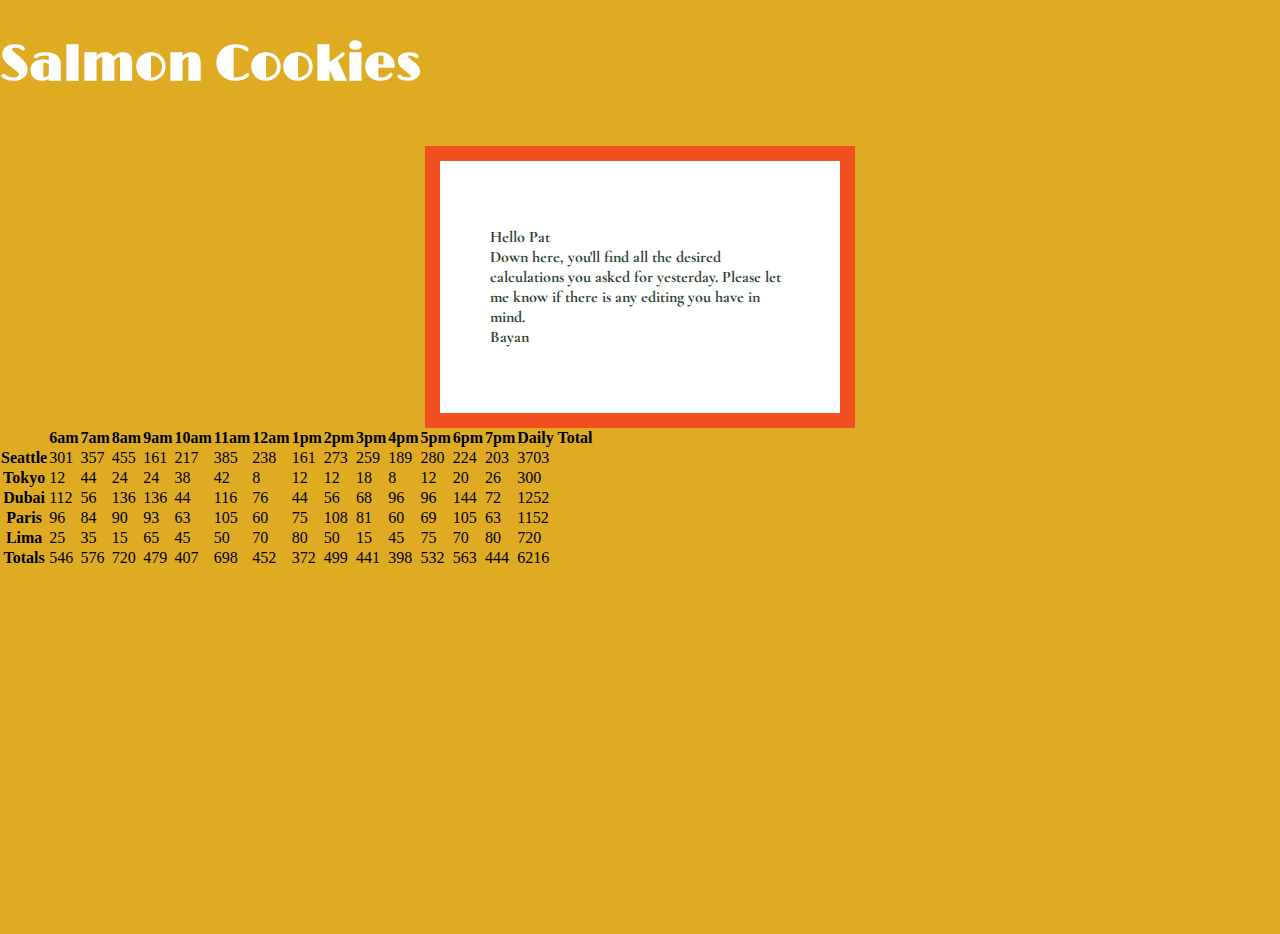
==== index.html @ 3f0ca4da "pushing changes in html" ====
<!DOCTYPE html>
<html>

<head>
    <title>Salimon Cookies</title>
    <meta name="viewport" content="width=device-width, initial-scale=1">
    <link rel="preconnect" href="https://fonts.gstatic.com">
<link href="https://fonts.googleapis.com/css2?family=Limelight&display=swap" rel="stylesheet">
<link rel="preconnect" href="https://fonts.gstatic.com">
<link href="https://fonts.googleapis.com/css2?family=Cormorant+Garamond:wght@300&display=swap" rel="stylesheet">
<link rel="preconnect" href="https://fonts.gstatic.com">
<link href="https://fonts.googleapis.com/css2?family=Acme&display=swap" rel="stylesheet">
    <link rel="stylesheet" href="css/style.css">
</head>

<body>
    <header>

      
        <h1>Salmon Cookies</h1>

    </header>
    
        
      
        <main>
            <div class='hero-text'> 
        </div>
        <br>
        <div id="letter">
        <p>Hello Pat <br>
            Down here, you'll find all the desired calculations you asked for yesterday. Please let me know if there is
            any editing you have in mind. <br>
            Bayan</p>
</div>
        <div id='SalmonCookies'>
            <section id="table"></section>
        </div>
    </main>
    <footer>

    </footer>
    <script src="js/app.js"></script>
</body>

</html>
---- css/style.css ----
body, html {
    height: 100%;
    margin: 0;
   
    background: #DEAB23;
  }
  
  
/*.hero-image{
    background-image:  linear-gradient(rgba(0, 0, 0, 0.5), rgba(0, 0, 0, 0.5))url('img/salmon.png');
    height: 50%;
    width: 100%;
    background-position: center;
    background-repeat: no-repeat;
    background-size: cover;
    position: relative;
  }*/
  
  .hero-text{
    text-align: center;
    position: absolute;
    top: 50%;
    left: 50%;
    transform: translate(-50%, -50%);
    color: white;
  }

  h1 {
    font-size:50px; 
    color: white;
    font-family: 'Limelight', cursive;
 
  }
  p{
      font-weight: bold;
      color: rgb(44,67,48);
  }
  h2{
    color: rgb(241,79,31);
    background-color: white;
        width: 100px;
        padding: 10px;
        padding: 15px;
        display: block;
        
  }
  #letter {

    
        background-color: white;
        width: 300px;
        border: 15px solid rgb(241,79,31) ;
        padding: 50px;
        margin: auto;
    display: block;
    font-family: 'Cormorant Garamond', serif;
  }

  li{
    font-weight: bold;
    color: rgb(44,67,48);
    background-color: white;
    width: 100px;
    border: 15px solid rgb(241,79,31) ;
    padding: 15px;
    font-family: 'Acme', sans-serif;
    display: block;
      }
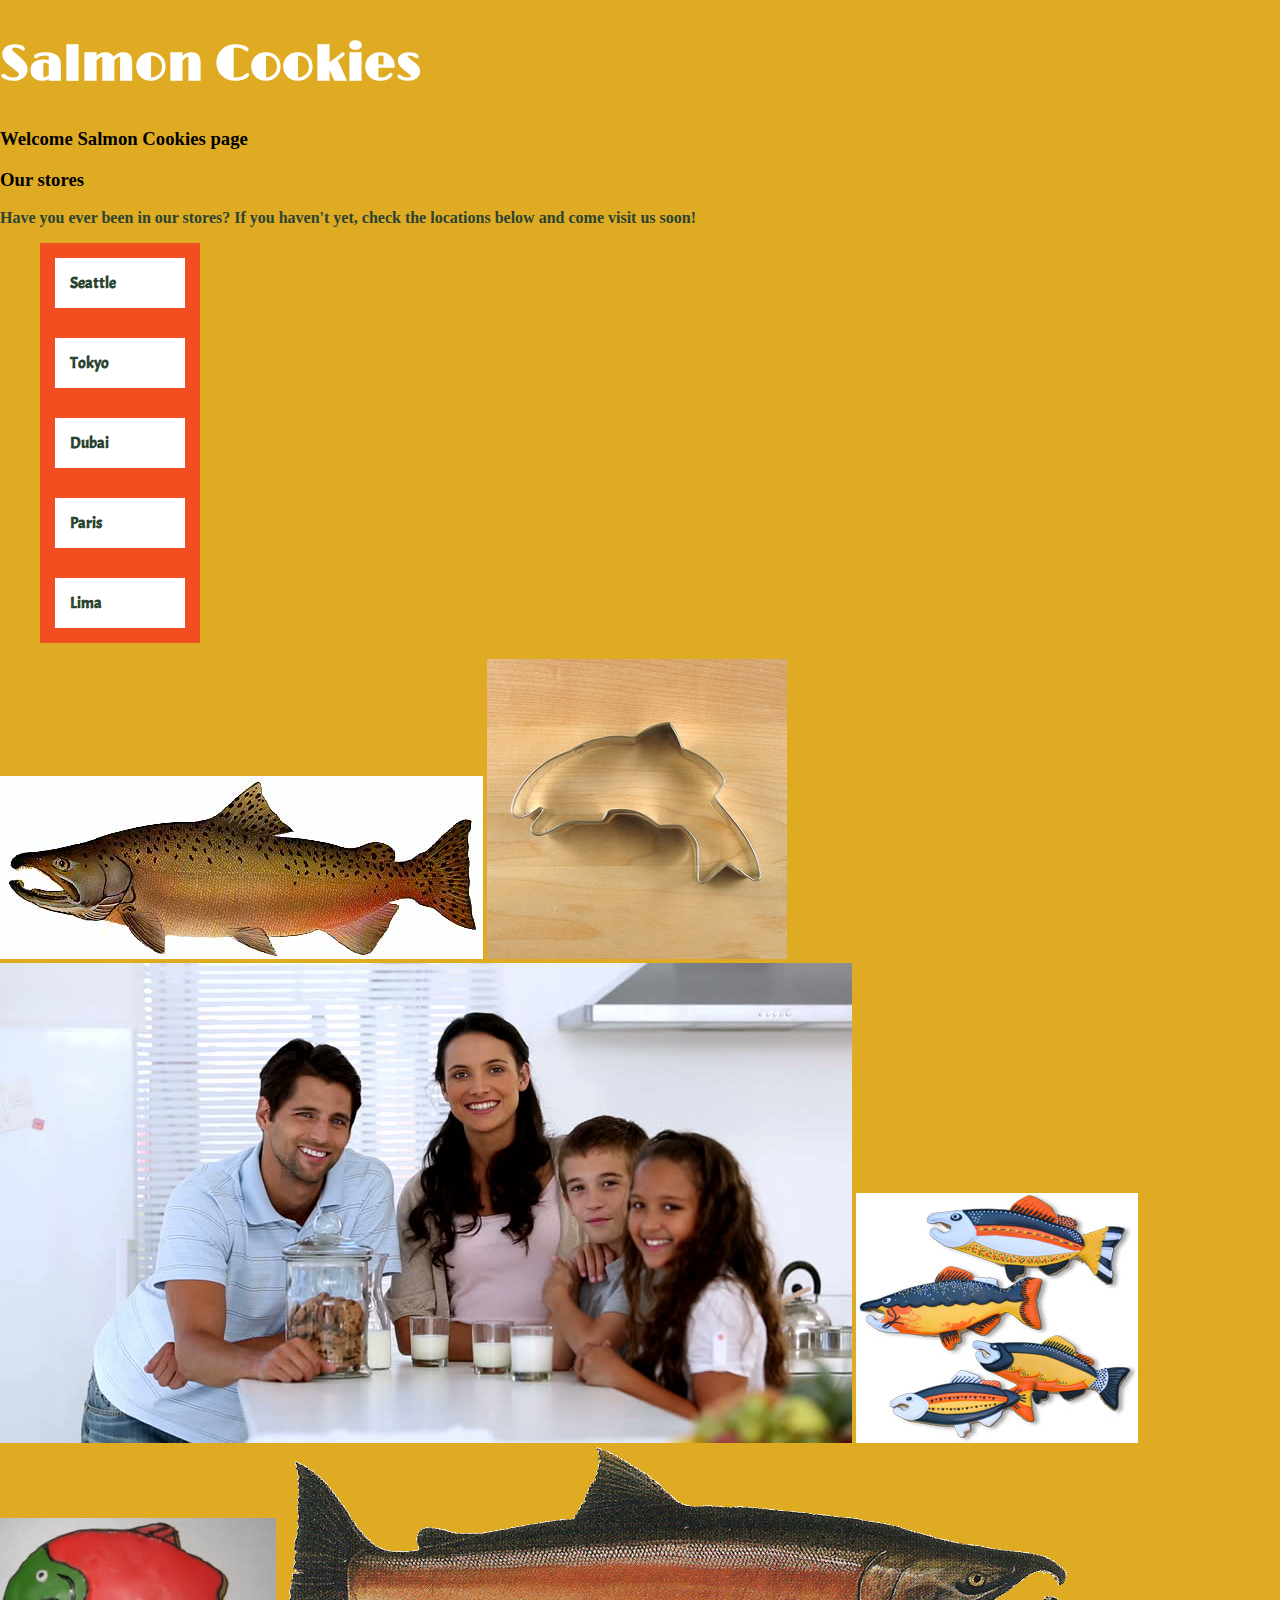
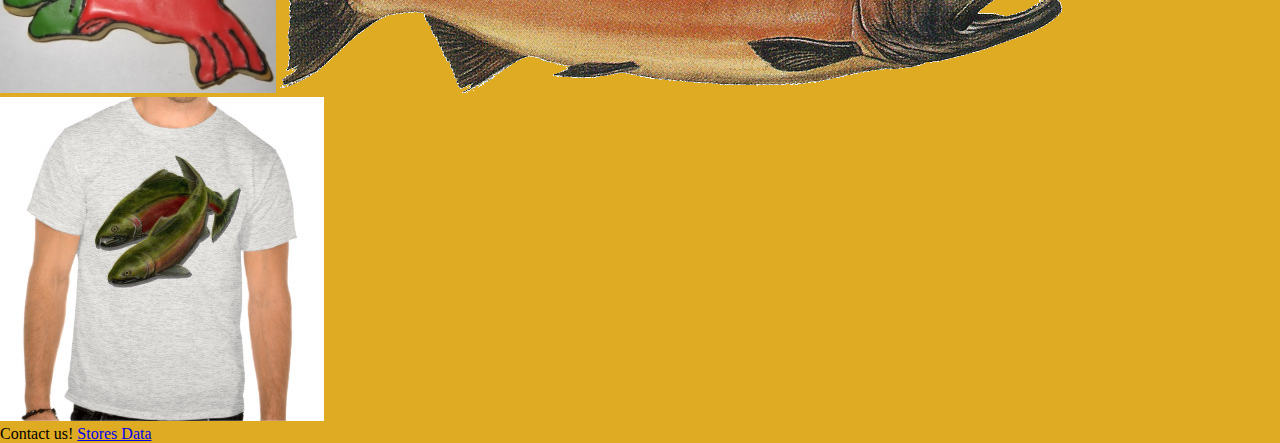
==== commit 2f2a4da7: "merging" ====
--- a/index.html
+++ b/index.html
@@ -1,46 +1,50 @@
-<!DOCTYPE html>
-<html>
-
-<head>
-    <title>Salimon Cookies</title>
-    <meta name="viewport" content="width=device-width, initial-scale=1">
-    <link rel="preconnect" href="https://fonts.gstatic.com">
-<link href="https://fonts.googleapis.com/css2?family=Limelight&display=swap" rel="stylesheet">
-<link rel="preconnect" href="https://fonts.gstatic.com">
-<link href="https://fonts.googleapis.com/css2?family=Cormorant+Garamond:wght@300&display=swap" rel="stylesheet">
-<link rel="preconnect" href="https://fonts.gstatic.com">
-<link href="https://fonts.googleapis.com/css2?family=Acme&display=swap" rel="stylesheet">
-    <link rel="stylesheet" href="css/style.css">
-</head>
-
-<body>
-    <header>
-
-      
-        <h1>Salmon Cookies</h1>
-
-    </header>
-    
-        
-      
-        <main>
-            <div class='hero-text'> 
-        </div>
-        <br>
-        <div id="letter">
-        <p>Hello Pat <br>
-            Down here, you'll find all the desired calculations you asked for yesterday. Please let me know if there is
-            any editing you have in mind. <br>
-            Bayan</p>
-</div>
-        <div id='SalmonCookies'>
-            <section id="table"></section>
-        </div>
-    </main>
-    <footer>
-
-    </footer>
-    <script src="js/app.js"></script>
-</body>
-
+<!DOCTYPE html>
+<html>
+    <head>
+        <title>Salimon Cookies</title>
+        <meta name="viewport" content="width=device-width, initial-scale=1">
+        <link rel="preconnect" href="https://fonts.gstatic.com">
+        <link href="https://fonts.googleapis.com/css2?family=Limelight&display=swap" rel="stylesheet">
+<link rel="preconnect" href="https://fonts.gstatic.com">
+<link href="https://fonts.googleapis.com/css2?family=Cormorant+Garamond:wght@300&display=swap" rel="stylesheet">
+<link rel="preconnect" href="https://fonts.gstatic.com">
+<link href="https://fonts.googleapis.com/css2?family=Acme&display=swap" rel="stylesheet">
+    <link rel="stylesheet" href="css/Home.css">
+    </head>
+    <body>
+        <header>
+            <h1>Salmon Cookies</h1>
+            <h3>Welcome Salmon Cookies page</h3>
+        </header>
+        <main>
+          <section>
+            <h3>Our stores</h3>
+            <p>Have you ever been in our stores? If you haven't <strong>yet</strong>, check the locations below and come visit us soon!</p>
+            <ul>
+            <li>Seattle</li>
+            <li>Tokyo</li>
+            <li>Dubai</li>
+            <li>Paris</li>
+            <li>Lima</li>
+            </ul>
+          </section>
+           
+
+            <section id="imag">
+                <img src="img\chinook.jpg" alt="Chinook">
+                <img src="img\cutter.jpeg" alt="Cutter">
+                <img src="img\family.jpg" alt="Family">
+                <img src="img\fish.jpg" alt="Fish">
+                <img src="img\frosted-cookie.jpg" alt="Fosted cookie">
+                <img src="img\salmon.png" alt="Salmon">
+                <img src="img\shirt.jpg" alt="Shirt">
+            </section>
+        </main>
+        <footer>
+            <section>
+                Contact us!
+                <a href="sales.html">Stores Data</a>
+            </section>
+        </footer>
+    </body>
 </html>--- a/css/Home.css
+++ b/css/Home.css
@@ -0,0 +1,45 @@
+body, html {
+    height: 100%;
+    margin: 0;
+   
+    background: #DEAB23;
+  }
+  .hero-text{
+    text-align: center;
+    position: absolute;
+    top: 50%;
+    left: 50%;
+    transform: translate(-50%, -50%);
+    color: white;
+  }
+
+  
+  h1 {
+    font-size:50px; 
+    color: white;
+    font-family: 'Limelight', cursive;
+ 
+  }
+  p{
+      font-weight: bold;
+      color: rgb(44,67,48);
+  }
+  h2{
+    color: rgb(241,79,31);
+    background-color: white;
+        width: 100px;
+        padding: 10px;
+        padding: 15px;
+        display: block;
+        
+  }
+  li{
+    font-weight: bold;
+    color: rgb(44,67,48);
+    background-color: white;
+    width: 100px;
+    border: 15px solid rgb(241,79,31) ;
+    padding: 15px;
+    font-family: 'Acme', sans-serif;
+    display: block;
+      }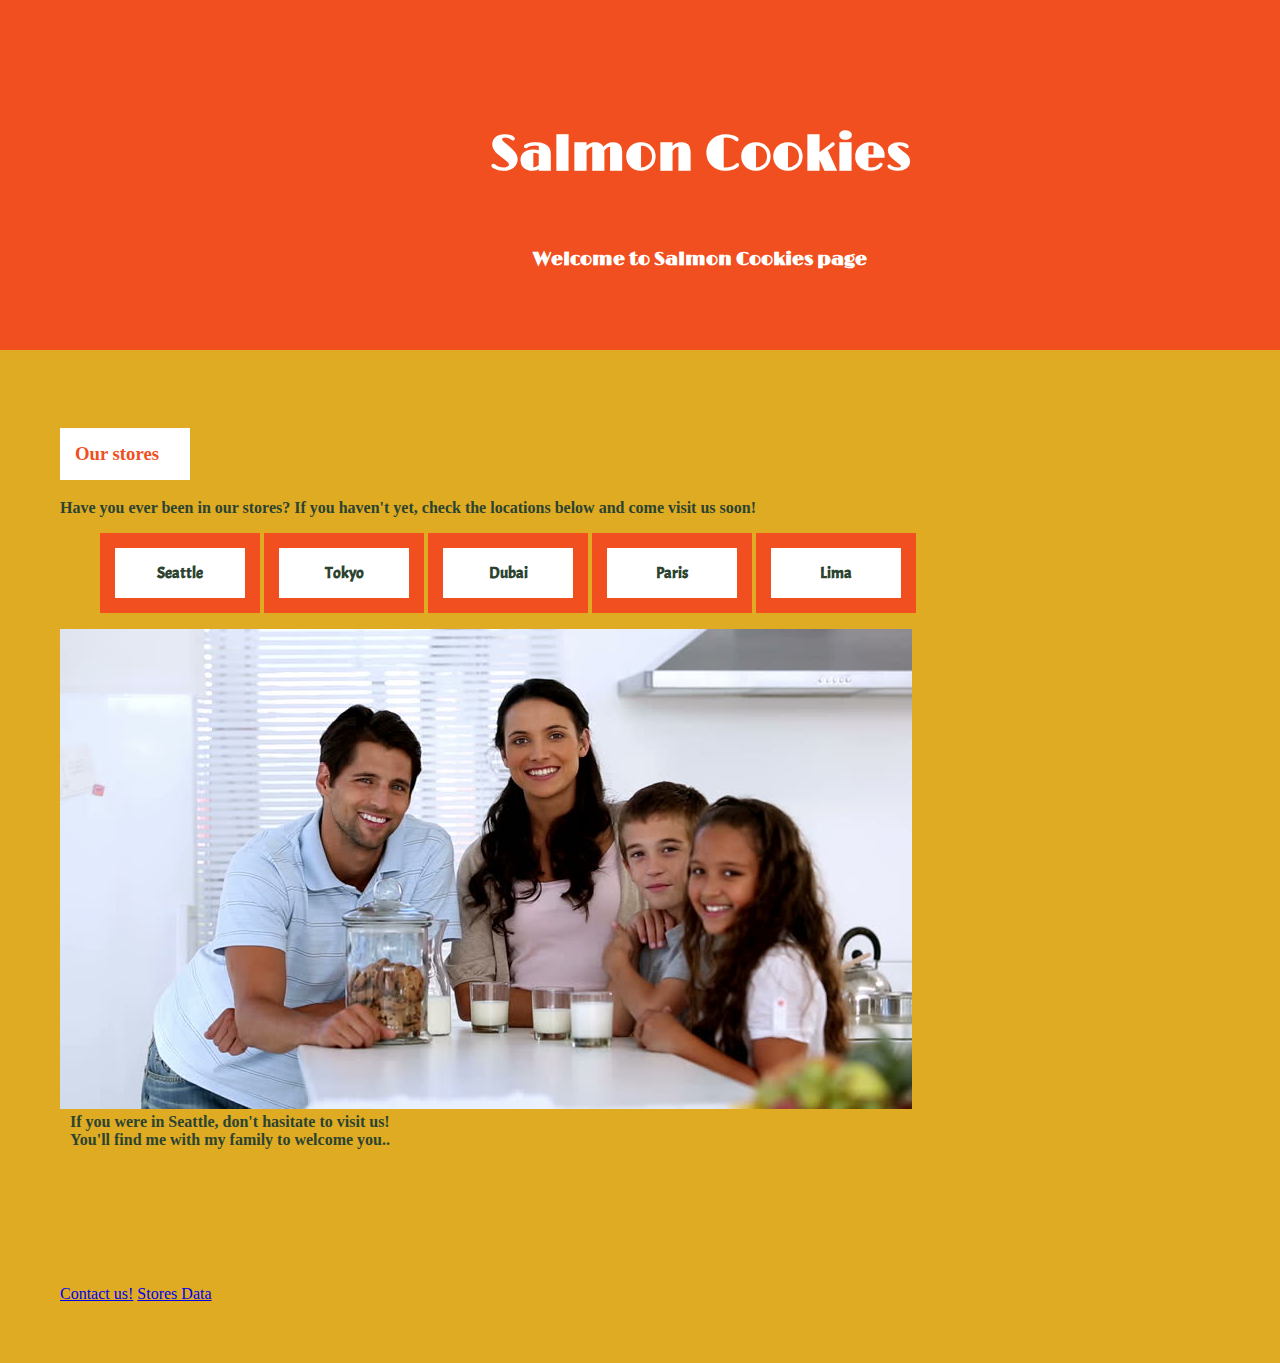
==== commit 64929df4: "Home page" ====
--- a/index.html
+++ b/index.html
@@ -14,9 +14,10 @@
     <body>
         <header>
             <h1>Salmon Cookies</h1>
-            <h3>Welcome Salmon Cookies page</h3>
+            <h3>Welcome to Salmon Cookies page</h3>
         </header>
         <main>
+            
           <section>
             <h3>Our stores</h3>
             <p>Have you ever been in our stores? If you haven't <strong>yet</strong>, check the locations below and come visit us soon!</p>
@@ -30,19 +31,19 @@
           </section>
            
 
-            <section id="imag">
-                <img src="img\chinook.jpg" alt="Chinook">
-                <img src="img\cutter.jpeg" alt="Cutter">
-                <img src="img\family.jpg" alt="Family">
-                <img src="img\fish.jpg" alt="Fish">
-                <img src="img\frosted-cookie.jpg" alt="Fosted cookie">
-                <img src="img\salmon.png" alt="Salmon">
-                <img src="img\shirt.jpg" alt="Shirt">
+            <section class="welcoming">
+                <article id="img">
+                    <img src="img\family.jpg" alt="Family">
+                </article>
+                <article id="text">
+                    <p>If you were in Seattle, don't hasitate to visit us! <br>
+                        You'll find me with my family to welcome you..</p>
+                </article>             
             </section>
         </main>
         <footer>
-            <section>
-                Contact us!
+            <section id="footer">
+                <a href="#">Contact us!</a> 
                 <a href="sales.html">Stores Data</a>
             </section>
         </footer>
--- a/css/Home.css
+++ b/css/Home.css
@@ -1,30 +1,44 @@
 body, html {
     height: 100%;
     margin: 0;
-   
-    background: #DEAB23;
+    position: relative;
+
   }
-  .hero-text{
-    text-align: center;
-    position: absolute;
-    top: 50%;
-    left: 50%;
-    transform: translate(-50%, -50%);
-    color: white;
-  }
+  
+header{
+  background-color:  rgb(241,79,31);
+  width: 100%;
+  margin: 0;
+  padding:60px;
+ 
 
+}
+main, footer {
+  padding: 60px;
+  background-color: #DEAB23;
+  width: 100%;
+}
   
   h1 {
+  
+    text-align: center;
+    padding: 30px;
     font-size:50px; 
     color: white;
     font-family: 'Limelight', cursive;
  
   }
+  header h3 {
+    text-align: center; 
+    color: white;
+    font-family: 'Limelight', cursive;
+  }
+
   p{
       font-weight: bold;
       color: rgb(44,67,48);
   }
-  h2{
+  main h3,h2{
     color: rgb(241,79,31);
     background-color: white;
         width: 100px;
@@ -41,5 +55,29 @@
     border: 15px solid rgb(241,79,31) ;
     padding: 15px;
     font-family: 'Acme', sans-serif;
-    display: block;
-      }+    display: inline-block;
+    text-align: center;
+      }
+     .welcoming{
+       display: inline;
+       
+     }
+     #text{
+       width: 50%;
+       padding-left: 10px;
+     }
+
+     #img{
+       position: relative;
+       float: left;
+       width: 50%;
+       padding-right: 10px;
+     }
+
+     footer{
+       clear: both;
+     }
+     #footer{
+      text-decoration: none;
+      color: rgb(44,67,48);
+     }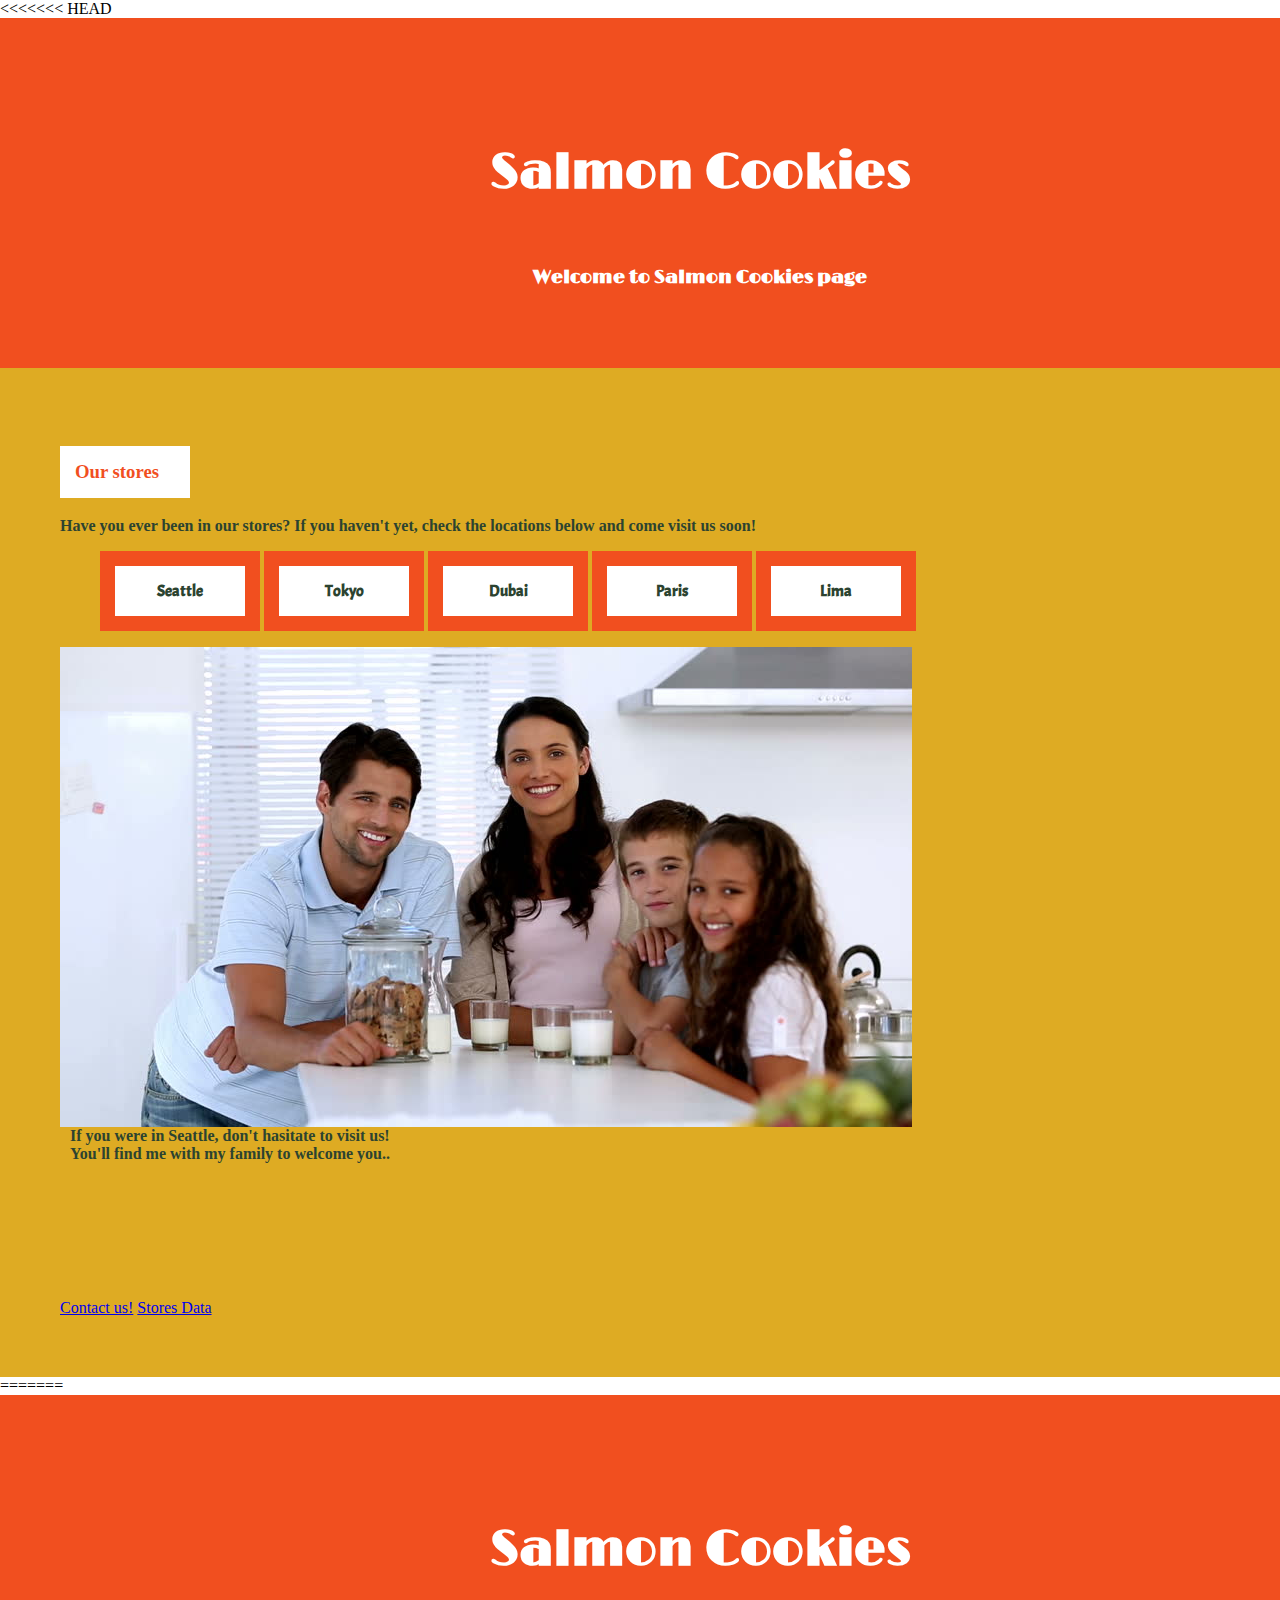
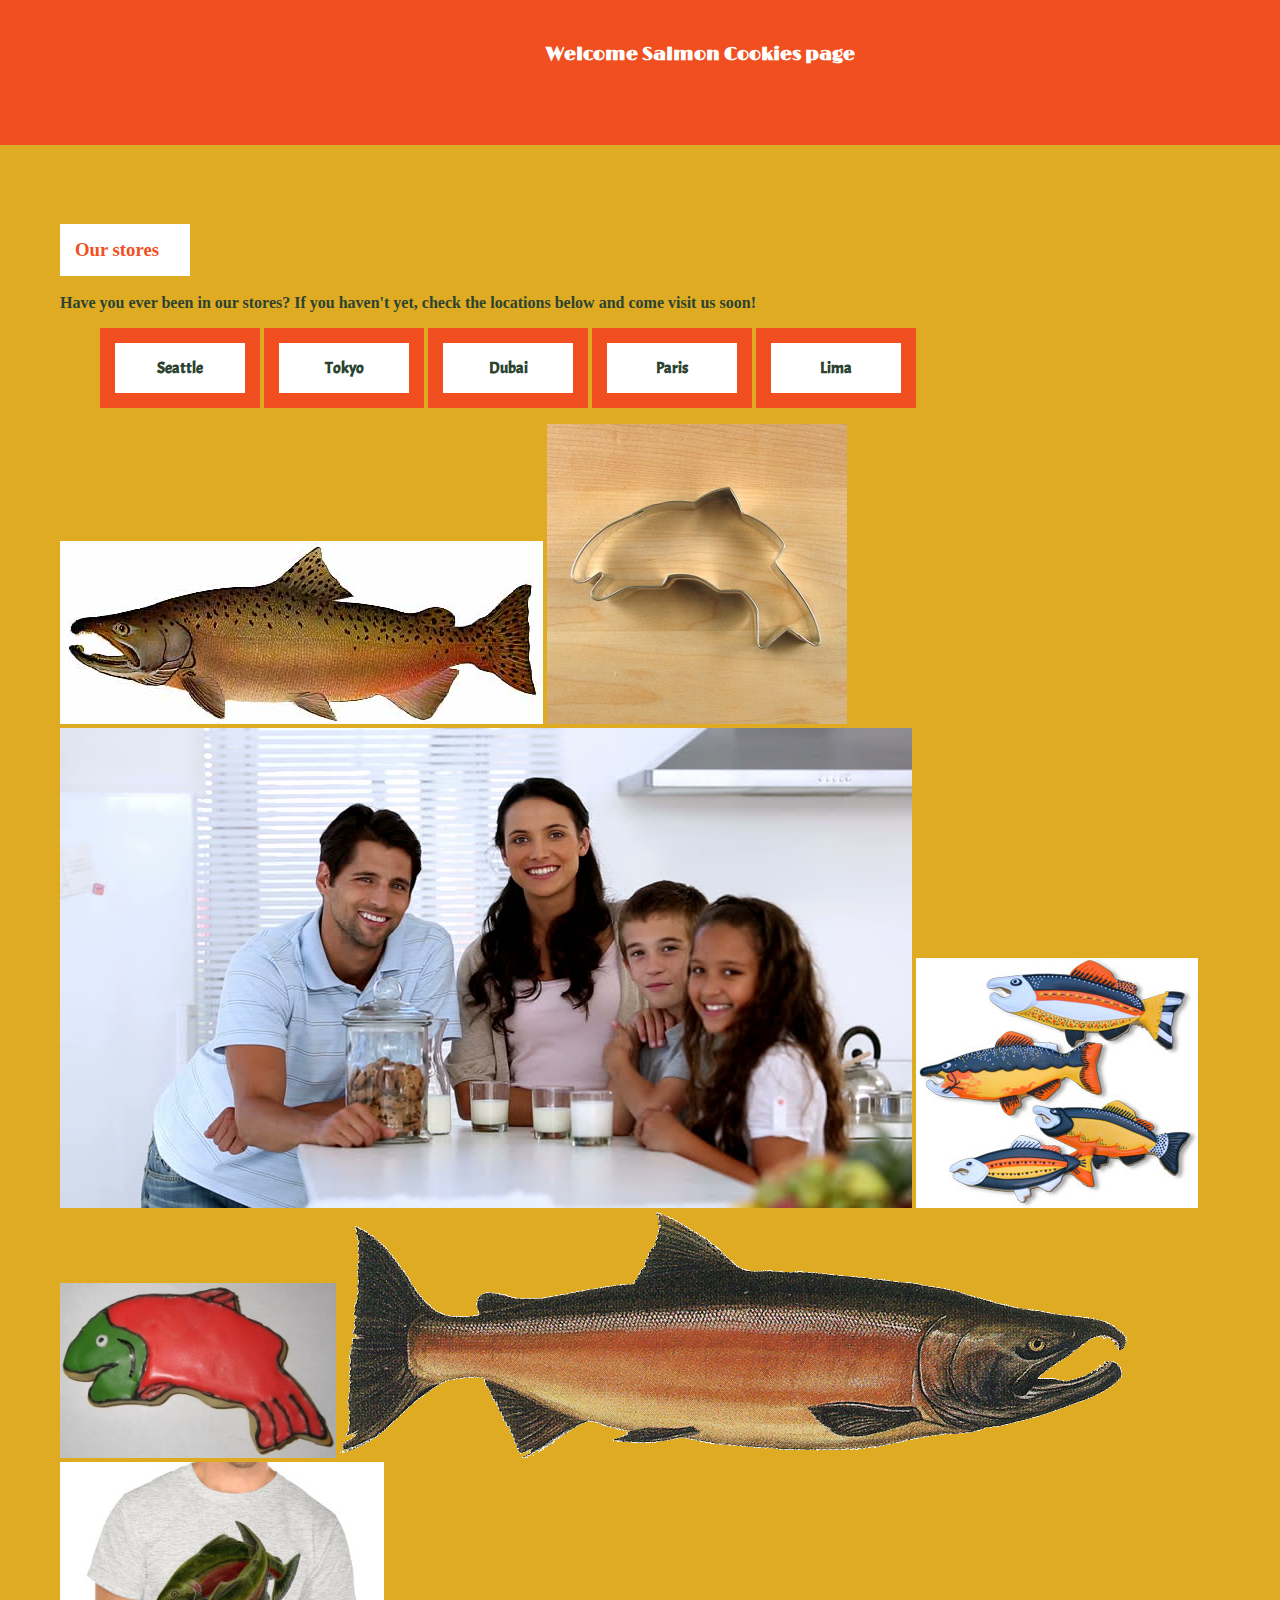
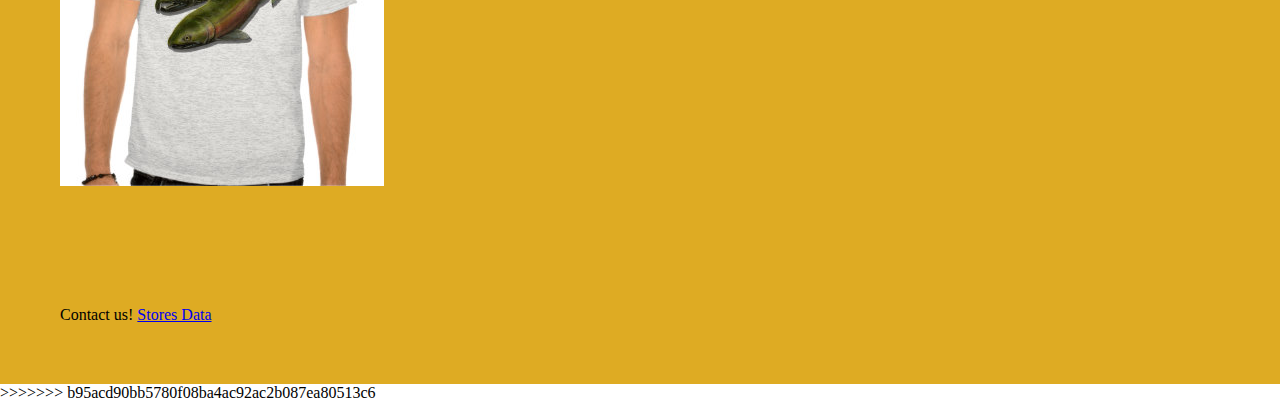
==== commit 27388fe4: "editing and merging" ====
--- a/index.html
+++ b/index.html
@@ -1,3 +1,4 @@
+<<<<<<< HEAD
 <!DOCTYPE html>
 <html>
     <head>
@@ -48,4 +49,57 @@
             </section>
         </footer>
     </body>
+=======
+
+<!DOCTYPE html>
+<html>
+    <head>
+        <title>Salimon Cookies</title>
+        <meta name="viewport" content="width=device-width, initial-scale=1">
+        <link rel="preconnect" href="https://fonts.gstatic.com">
+        <link href="https://fonts.googleapis.com/css2?family=Limelight&display=swap" rel="stylesheet">
+<link rel="preconnect" href="https://fonts.gstatic.com">
+<link href="https://fonts.googleapis.com/css2?family=Cormorant+Garamond:wght@300&display=swap" rel="stylesheet">
+<link rel="preconnect" href="https://fonts.gstatic.com">
+<link href="https://fonts.googleapis.com/css2?family=Acme&display=swap" rel="stylesheet">
+    <link rel="stylesheet" href="css/Home.css">
+    </head>
+    <body>
+        <header>
+            <h1>Salmon Cookies</h1>
+            <h3>Welcome Salmon Cookies page</h3>
+        </header>
+        <main>
+          <section>
+            <h3>Our stores</h3>
+            <p>Have you ever been in our stores? If you haven't <strong>yet</strong>, check the locations below and come visit us soon!</p>
+            <ul>
+            <li>Seattle</li>
+            <li>Tokyo</li>
+            <li>Dubai</li>
+            <li>Paris</li>
+            <li>Lima</li>
+            </ul>
+          </section>
+           
+
+            <section id="imag">
+                <img src="img\chinook.jpg" alt="Chinook">
+                <img src="img\cutter.jpeg" alt="Cutter">
+                <img src="img\family.jpg" alt="Family">
+                <img src="img\fish.jpg" alt="Fish">
+                <img src="img\frosted-cookie.jpg" alt="Fosted cookie">
+                <img src="img\salmon.png" alt="Salmon">
+                <img src="img\shirt.jpg" alt="Shirt">
+            </section>
+        </main>
+        <footer>
+            <section>
+                Contact us!
+                <a href="sales.html">Stores Data</a>
+            </section>
+        </footer>
+    </body>
+
+>>>>>>> b95acd90bb5780f08ba4ac92ac2b087ea80513c6
 </html>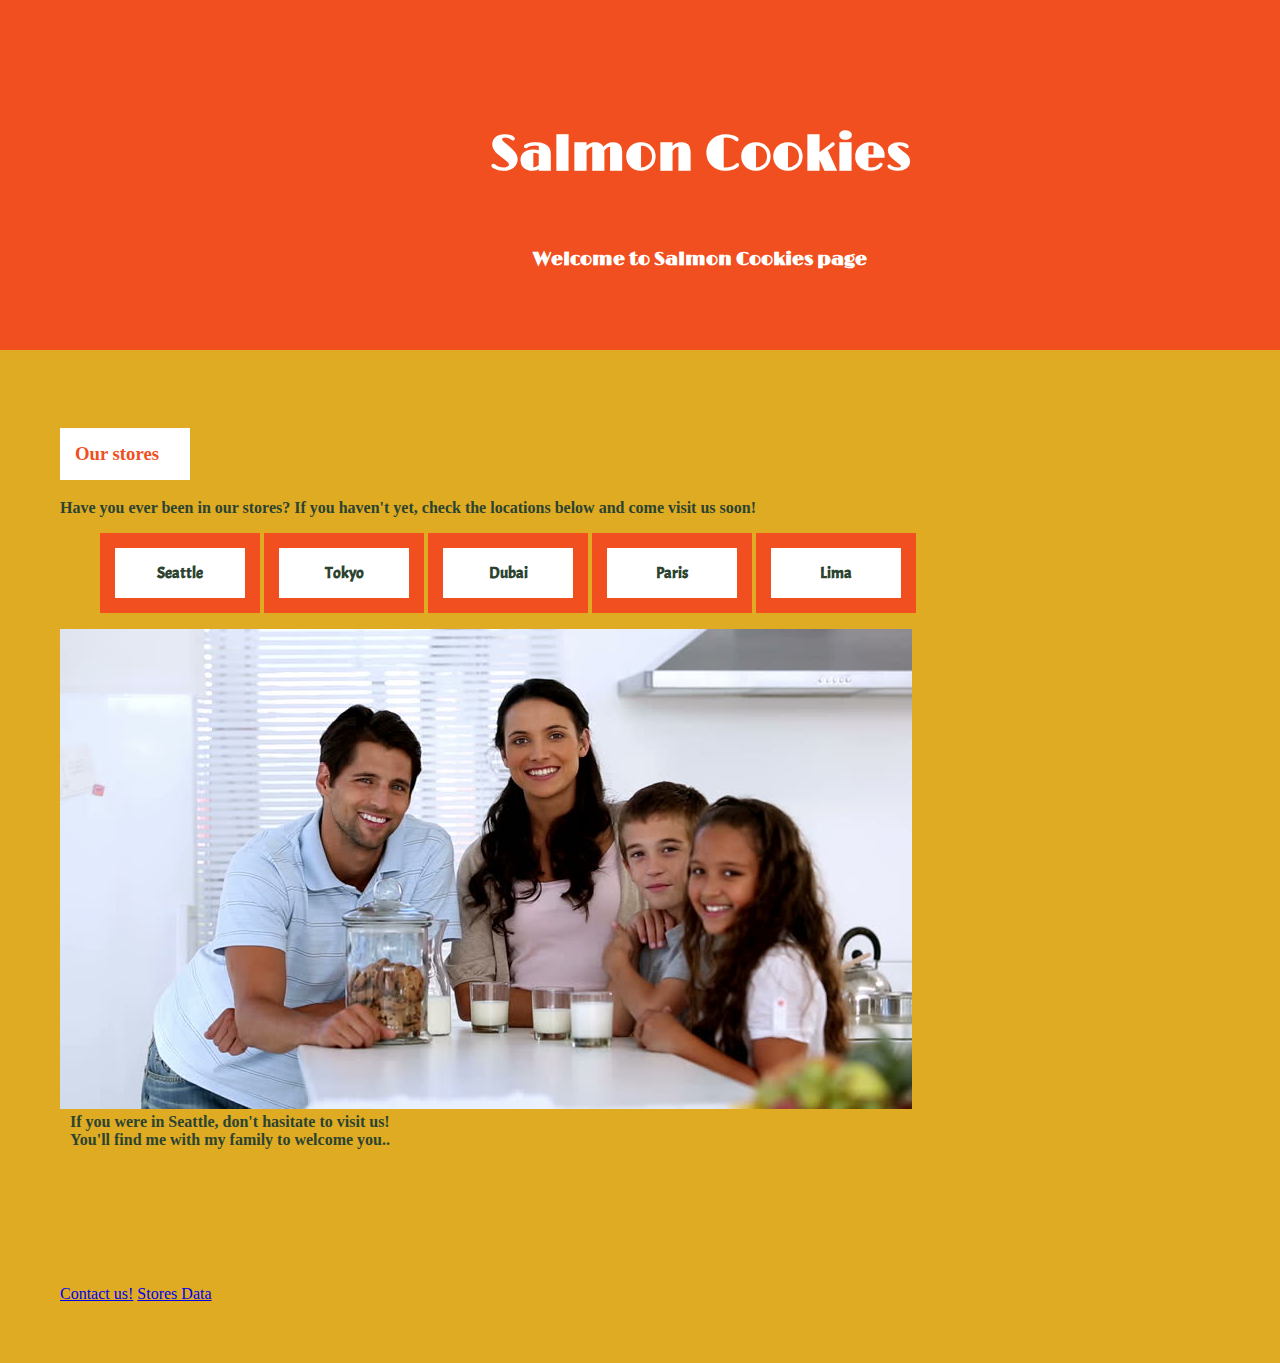
==== commit 36221671: "merging" ====
--- a/index.html
+++ b/index.html
@@ -1,56 +1,3 @@
-<<<<<<< HEAD
-<!DOCTYPE html>
-<html>
-    <head>
-        <title>Salimon Cookies</title>
-        <meta name="viewport" content="width=device-width, initial-scale=1">
-        <link rel="preconnect" href="https://fonts.gstatic.com">
-        <link href="https://fonts.googleapis.com/css2?family=Limelight&display=swap" rel="stylesheet">
-<link rel="preconnect" href="https://fonts.gstatic.com">
-<link href="https://fonts.googleapis.com/css2?family=Cormorant+Garamond:wght@300&display=swap" rel="stylesheet">
-<link rel="preconnect" href="https://fonts.gstatic.com">
-<link href="https://fonts.googleapis.com/css2?family=Acme&display=swap" rel="stylesheet">
-    <link rel="stylesheet" href="css/Home.css">
-    </head>
-    <body>
-        <header>
-            <h1>Salmon Cookies</h1>
-            <h3>Welcome to Salmon Cookies page</h3>
-        </header>
-        <main>
-            
-          <section>
-            <h3>Our stores</h3>
-            <p>Have you ever been in our stores? If you haven't <strong>yet</strong>, check the locations below and come visit us soon!</p>
-            <ul>
-            <li>Seattle</li>
-            <li>Tokyo</li>
-            <li>Dubai</li>
-            <li>Paris</li>
-            <li>Lima</li>
-            </ul>
-          </section>
-           
-
-            <section class="welcoming">
-                <article id="img">
-                    <img src="img\family.jpg" alt="Family">
-                </article>
-                <article id="text">
-                    <p>If you were in Seattle, don't hasitate to visit us! <br>
-                        You'll find me with my family to welcome you..</p>
-                </article>             
-            </section>
-        </main>
-        <footer>
-            <section id="footer">
-                <a href="#">Contact us!</a> 
-                <a href="sales.html">Stores Data</a>
-            </section>
-        </footer>
-    </body>
-=======
-
 <!DOCTYPE html>
 <html>
     <head>
@@ -67,9 +14,10 @@
     <body>
         <header>
             <h1>Salmon Cookies</h1>
-            <h3>Welcome Salmon Cookies page</h3>
+            <h3>Welcome to Salmon Cookies page</h3>
         </header>
         <main>
+            
           <section>
             <h3>Our stores</h3>
             <p>Have you ever been in our stores? If you haven't <strong>yet</strong>, check the locations below and come visit us soon!</p>
@@ -83,23 +31,21 @@
           </section>
            
 
-            <section id="imag">
-                <img src="img\chinook.jpg" alt="Chinook">
-                <img src="img\cutter.jpeg" alt="Cutter">
-                <img src="img\family.jpg" alt="Family">
-                <img src="img\fish.jpg" alt="Fish">
-                <img src="img\frosted-cookie.jpg" alt="Fosted cookie">
-                <img src="img\salmon.png" alt="Salmon">
-                <img src="img\shirt.jpg" alt="Shirt">
+            <section class="welcoming">
+                <article id="img">
+                    <img src="img\family.jpg" alt="Family">
+                </article>
+                <article id="text">
+                    <p>If you were in Seattle, don't hasitate to visit us! <br>
+                        You'll find me with my family to welcome you..</p>
+                </article>             
             </section>
         </main>
         <footer>
-            <section>
-                Contact us!
+            <section id="footer">
+                <a href="#">Contact us!</a> 
                 <a href="sales.html">Stores Data</a>
             </section>
         </footer>
     </body>
-
->>>>>>> b95acd90bb5780f08ba4ac92ac2b087ea80513c6
 </html>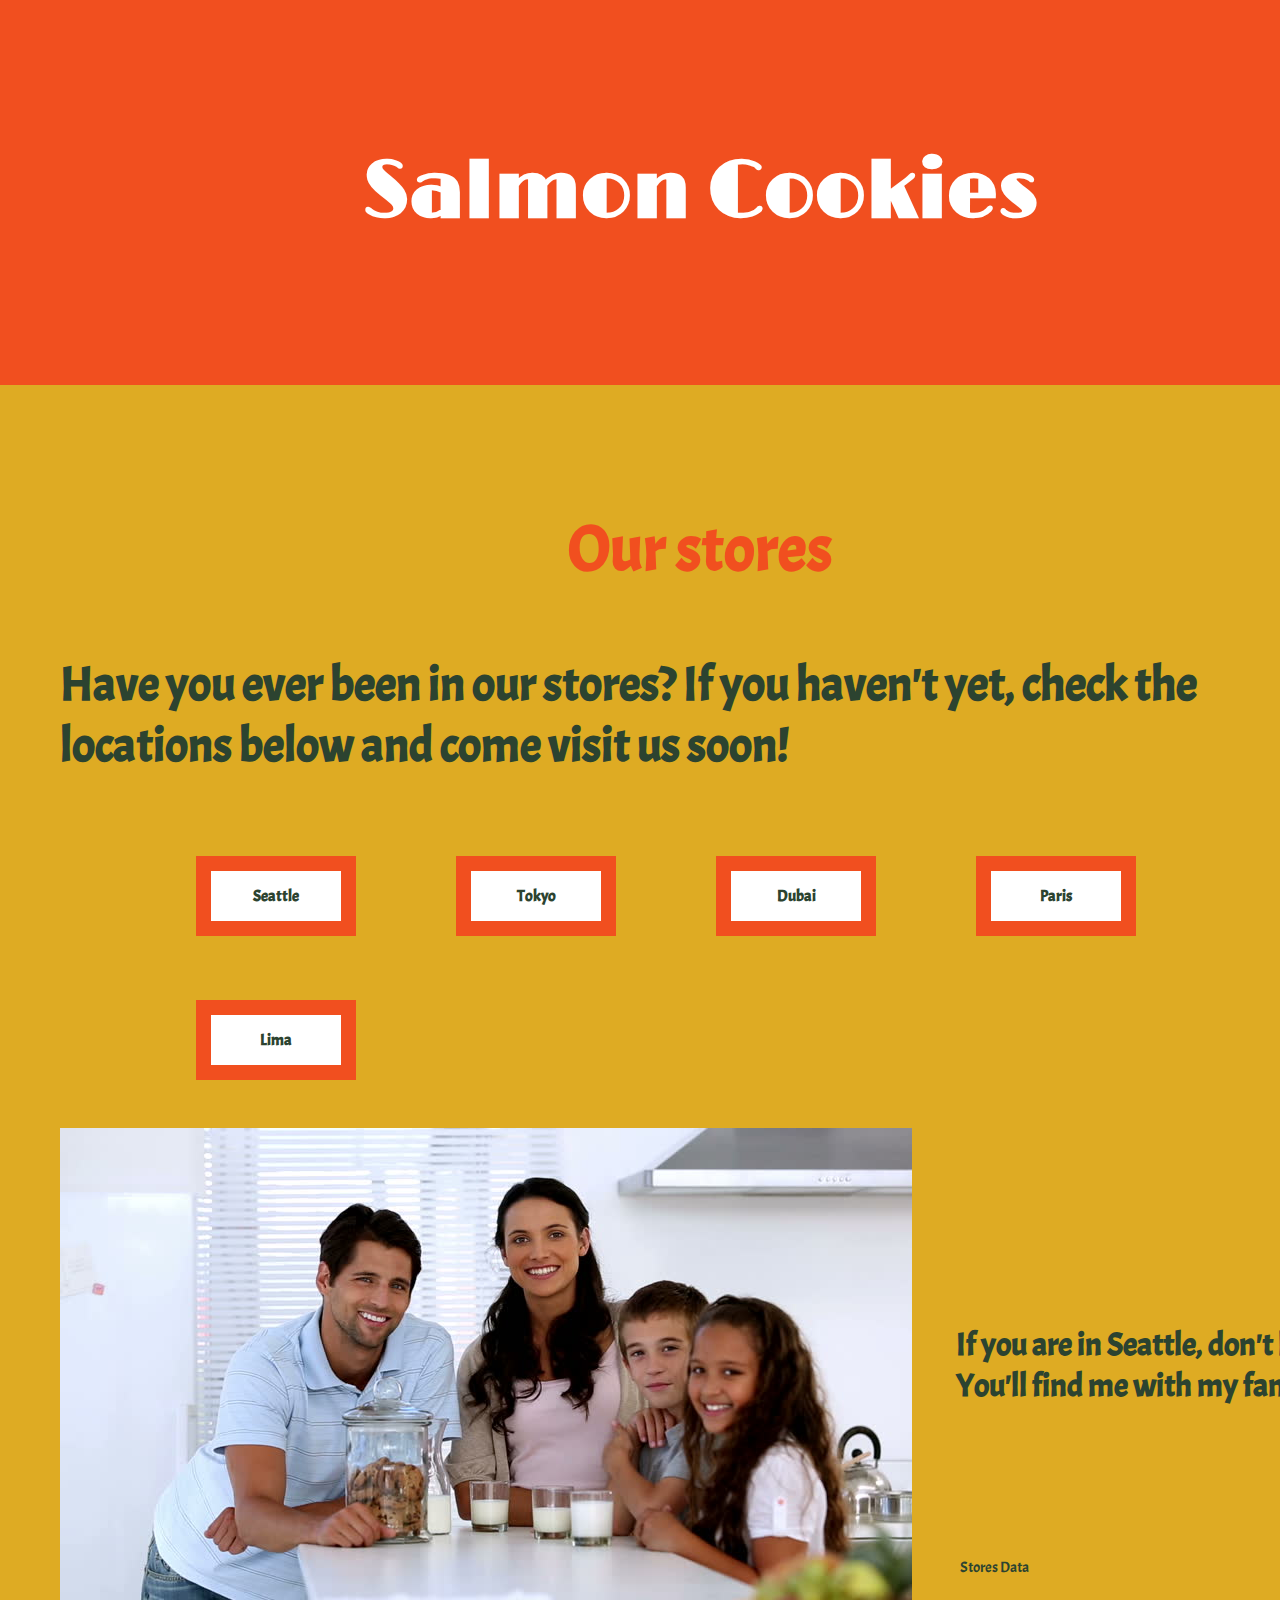
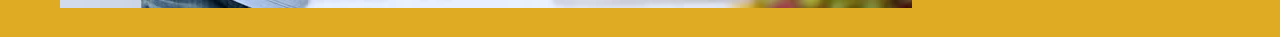
==== commit ff33d729: "lab10" ====
--- a/index.html
+++ b/index.html
@@ -14,37 +14,35 @@
     <body>
         <header>
             <h1>Salmon Cookies</h1>
-            <h3>Welcome to Salmon Cookies page</h3>
+           
         </header>
         <main>
             
           <section>
-            <h3>Our stores</h3>
+            <h3 id="storesDec">Our stores</h3>
             <p>Have you ever been in our stores? If you haven't <strong>yet</strong>, check the locations below and come visit us soon!</p>
             <ul>
-            <li>Seattle</li>
-            <li>Tokyo</li>
-            <li>Dubai</li>
-            <li>Paris</li>
-            <li>Lima</li>
+            <li class="list">Seattle</li>
+            <li class="list">Tokyo </li>
+            <li class="list">Dubai</li>
+            <li class="list">Paris</li>
+            <li class="list">Lima</li>
             </ul>
-          </section>
-           
-
+        </section>
             <section class="welcoming">
                 <article id="img">
-                    <img src="img\family.jpg" alt="Family">
+                    <img id="image" src="img\family.jpg" alt="Family">
                 </article>
                 <article id="text">
-                    <p>If you were in Seattle, don't hasitate to visit us! <br>
+                    <p id="advertizing">If you are in Seattle, don't hasitate to visit us! <br>
                         You'll find me with my family to welcome you..</p>
                 </article>             
             </section>
         </main>
         <footer>
-            <section id="footer">
-                <a href="#">Contact us!</a> 
-                <a href="sales.html">Stores Data</a>
+            <section>
+               
+                <a href="sales.html" class="footer">Stores Data</a>
             </section>
         </footer>
     </body>
--- a/css/Home.css
+++ b/css/Home.css
@@ -2,6 +2,7 @@
     height: 100%;
     margin: 0;
     position: relative;
+    background-color: #DEAB23;
 
   }
   
@@ -15,7 +16,7 @@
 }
 main, footer {
   padding: 60px;
-  background-color: #DEAB23;
+
   width: 100%;
 }
   
@@ -23,31 +24,34 @@
   
     text-align: center;
     padding: 30px;
-    font-size:50px; 
+    font-size:5em; 
     color: white;
     font-family: 'Limelight', cursive;
  
   }
-  header h3 {
+  #storesDec {
     text-align: center; 
-    color: white;
-    font-family: 'Limelight', cursive;
+    color: rgb(241,79,31);
+    font-family: 'Acme', sans-serif;
+    font-size: 4em;
   }
 
   p{
       font-weight: bold;
       color: rgb(44,67,48);
+      font-family: 'Acme', sans-serif;
+      font-size: 3em;
   }
-  main h3,h2{
+  main h2{
     color: rgb(241,79,31);
-    background-color: white;
+  
         width: 100px;
         padding: 10px;
         padding: 15px;
         display: block;
         
   }
-  li{
+ .list{
     font-weight: bold;
     color: rgb(44,67,48);
     background-color: white;
@@ -57,27 +61,44 @@
     font-family: 'Acme', sans-serif;
     display: inline-block;
     text-align: center;
+    margin-left: 6em;
+    margin-bottom: 2em;
+    margin-top: 2em;
       }
      .welcoming{
        display: inline;
-       
-     }
-     #text{
-       width: 50%;
-       padding-left: 10px;
+
      }
 
-     #img{
-       position: relative;
+     /* #text{
+       width: 50%;
+      
+     } */
+
+     #imgage{
+      
        float: left;
        width: 50%;
-       padding-right: 10px;
+       
      }
 
      footer{
        clear: both;
+       
      }
-     #footer{
+     .footer{
       text-decoration: none;
       color: rgb(44,67,48);
+     margin-left: 60em;
+     font-family: 'Acme', sans-serif;
+      font-size: 15px;
+      margin-top: -5em;
+    
+     }
+     #advertizing{
+      font-size: 2em;
+      margin-top: -9em;
+      margin-left: 28em;
+      width: 50%;
+    
      }